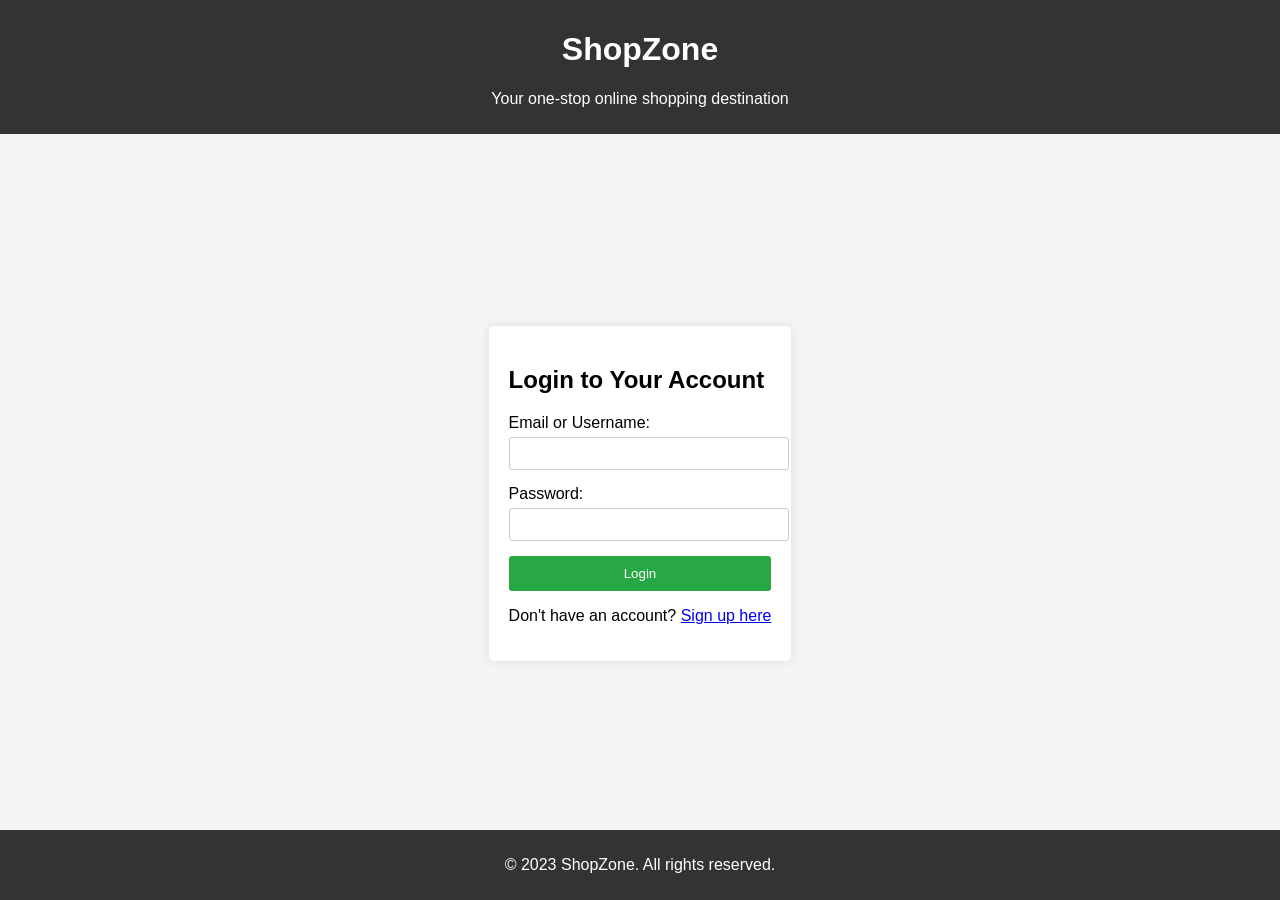
==== login.html @ 04830088 "Add files via upload" ====
<!DOCTYPE html>
<html lang="en">

<head>
    <meta charset="UTF-8">
    <meta name="viewport" content="width=device-width, initial-scale=1.0">
    <title>ShopZone - Login</title>
    <style>
        body {
            font-family: Arial, sans-serif;
            background-color: #f4f4f4;
            margin: 0;
            padding: 0;
        }
        
        header {
            background-color: #333;
            color: #fff;
            padding: 10px 0;
            text-align: center;
        }
        
        main {
            display: flex;
            justify-content: center;
            align-items: center;
            height: 80vh;
        }
        
        .login-container {
            background-color: #fff;
            padding: 20px;
            border-radius: 5px;
            box-shadow: 0 0 10px rgba(0, 0, 0, 0.1);
        }
        
        .login-container h2 {
            margin-bottom: 20px;
        }
        
        .login-container label {
            display: block;
            margin-bottom: 5px;
        }
        
        .login-container input {
            width: 100%;
            padding: 8px;
            margin-bottom: 15px;
            border: 1px solid #ccc;
            border-radius: 3px;
        }
        
        .login-container button {
            width: 100%;
            padding: 10px;
            background-color: #28a745;
            color: #fff;
            border: none;
            border-radius: 3px;
            cursor: pointer;
        }
        
        .login-container button:hover {
            background-color: #218838;
        }
        
        footer {
            text-align: center;
            padding: 10px 0;
            background-color: #333;
            color: #fff;
            position: absolute;
            width: 100%;
            bottom: 0;
        }
    </style>
</head>

<body>
    <header>
        <h1>ShopZone</h1>
        <p>Your one-stop online shopping destination</p>
    </header>
    <main>
        <div class="login-container">
            <h2>Login to Your Account</h2>
            <form action="/login" method="post">
                <label for="email">Email or Username:</label>
                <input type="text" id="email" name="email" required>

                <label for="password">Password:</label>
                <input type="password" id="password" name="password" required>

                <button type="submit">Login</button>
            </form>
            <p>Don't have an account? <a href="/signup">Sign up here</a></p>
        </div>
    </main>
    <footer>
        <p>&copy; 2023 ShopZone. All rights reserved.</p>
    </footer>
</body>

</html>
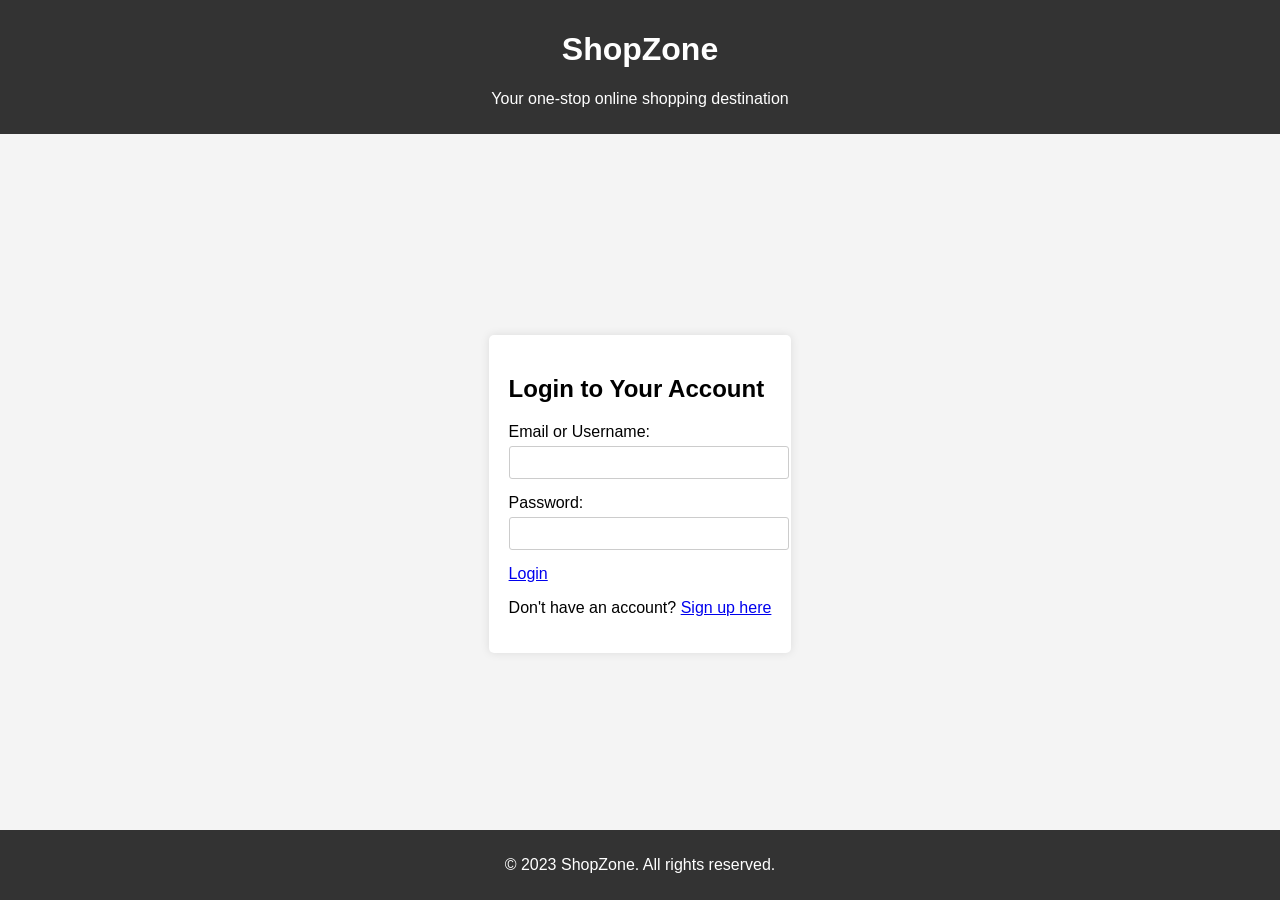
==== commit f77f4e6b: "Update login.html" ====
--- a/login.html
+++ b/login.html
@@ -92,7 +92,7 @@
                 <label for="password">Password:</label>
                 <input type="password" id="password" name="password" required>
 
-                <button type="submit">Login</button>
+                <a href="2.html" class="button">Login</a>
             </form>
             <p>Don't have an account? <a href="/signup">Sign up here</a></p>
         </div>
@@ -102,4 +102,5 @@
     </footer>
 </body>
 
-</html>+
+</html>
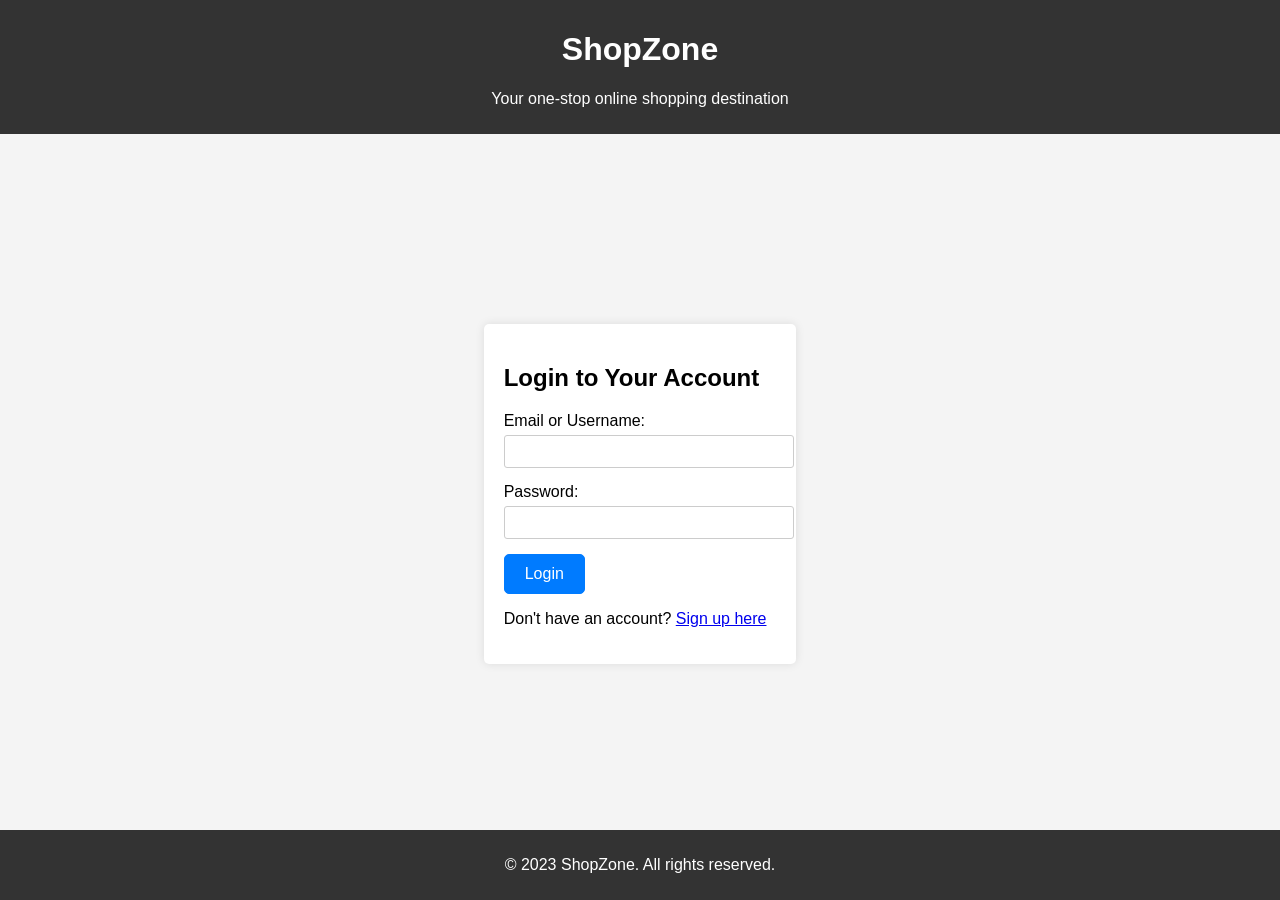
==== commit 046d0d7f: "Update login.html" ====
--- a/login.html
+++ b/login.html
@@ -74,6 +74,21 @@
             width: 100%;
             bottom: 0;
         }
+
+        .button {
+  display: inline-block;
+  padding: 10px 20px;
+  background-color: #007BFF; /* Blue button color */
+  color: white;
+  text-decoration: none; /* Removes the underline */
+  border-radius: 5px;
+  border: 1px solid #007BFF;
+  cursor: pointer;
+}
+
+.button:hover {
+  background-color: #0056b3; /* Darker blue on hover */
+}
     </style>
 </head>
 
@@ -104,3 +119,4 @@
 
 
 </html>
+
